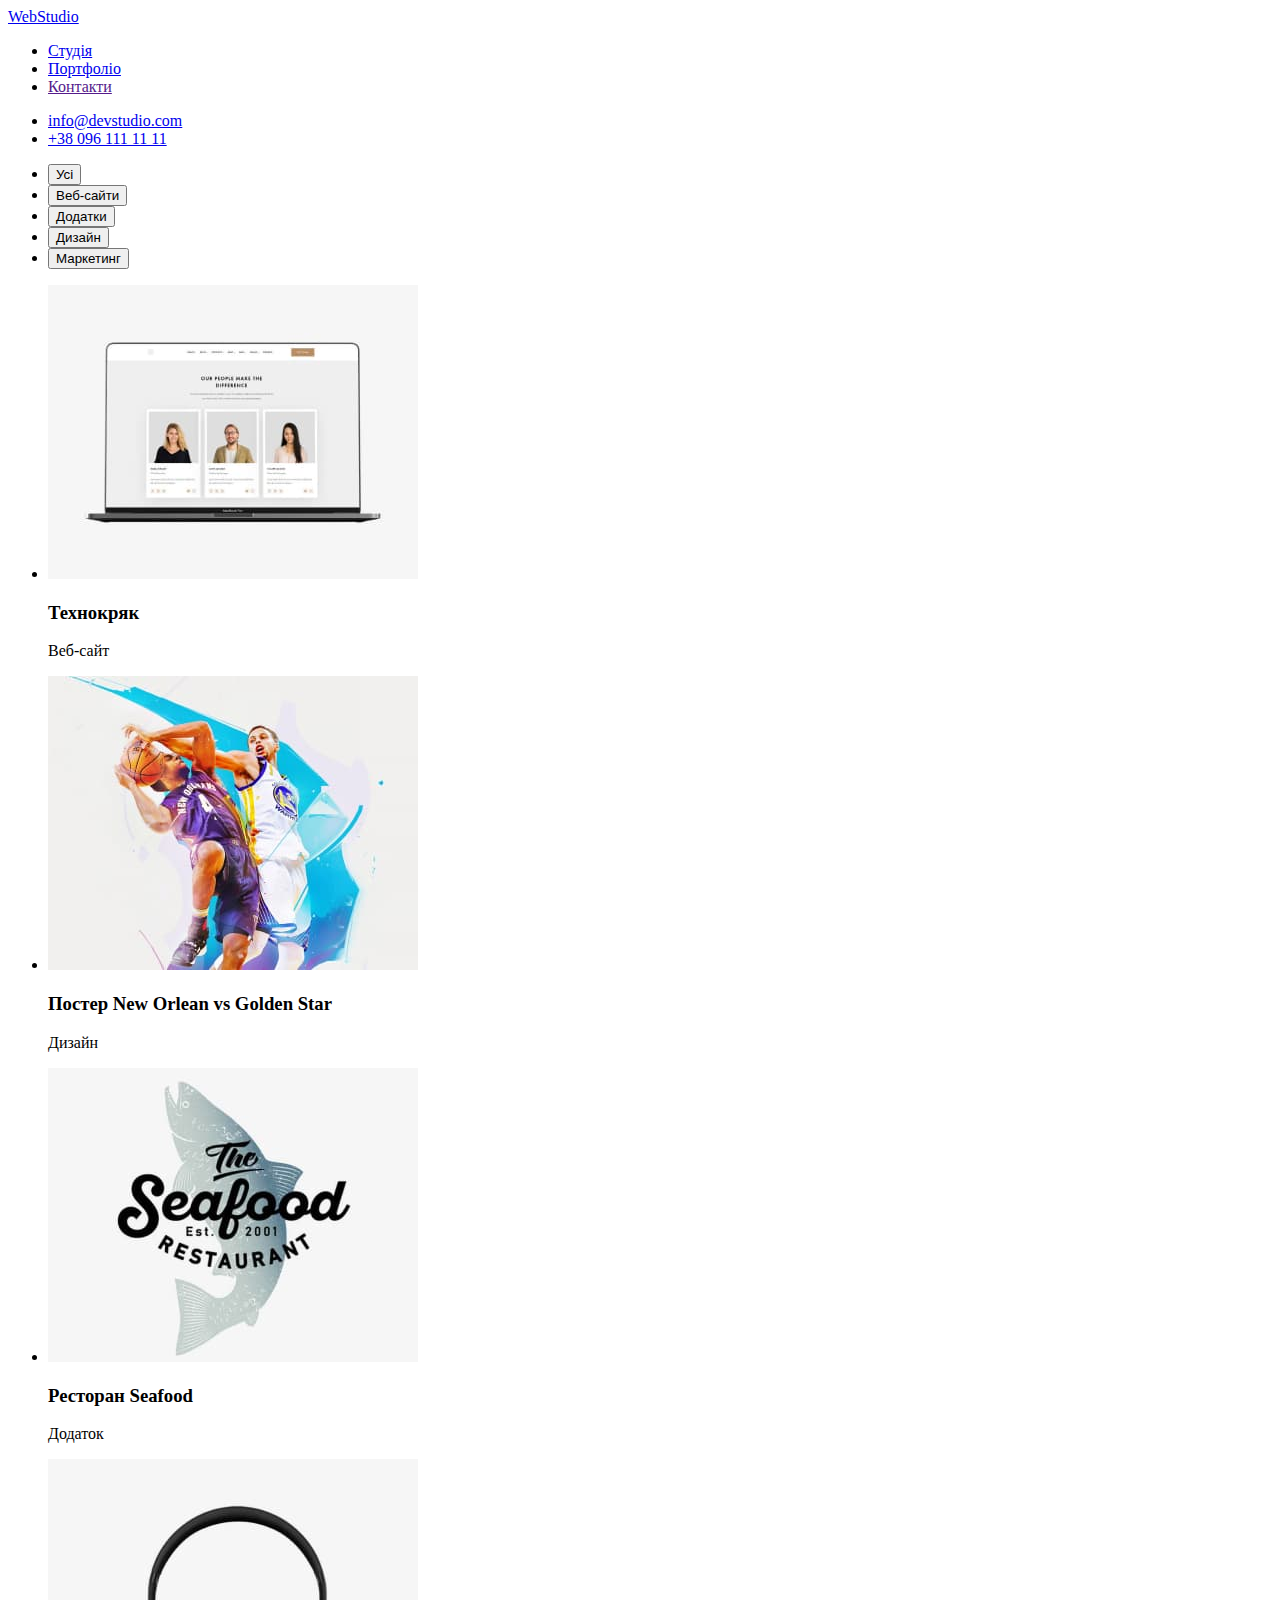
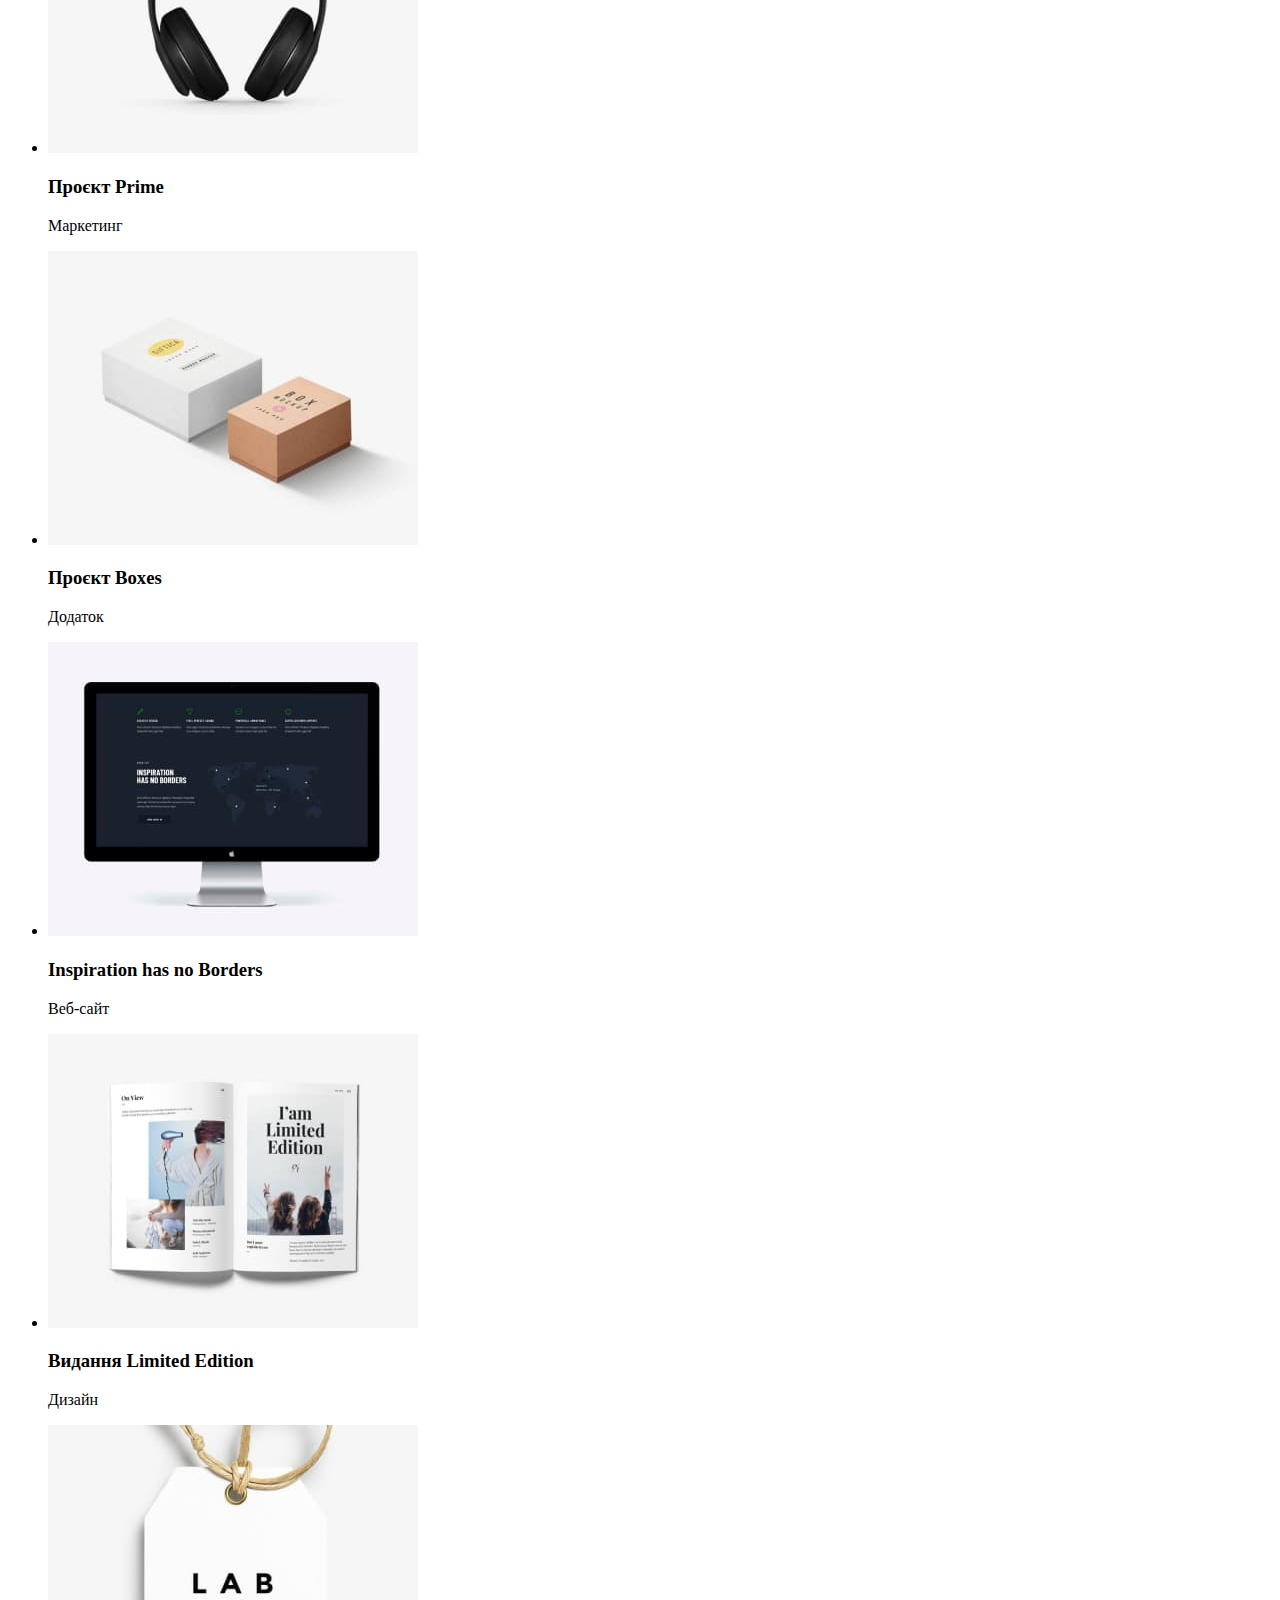
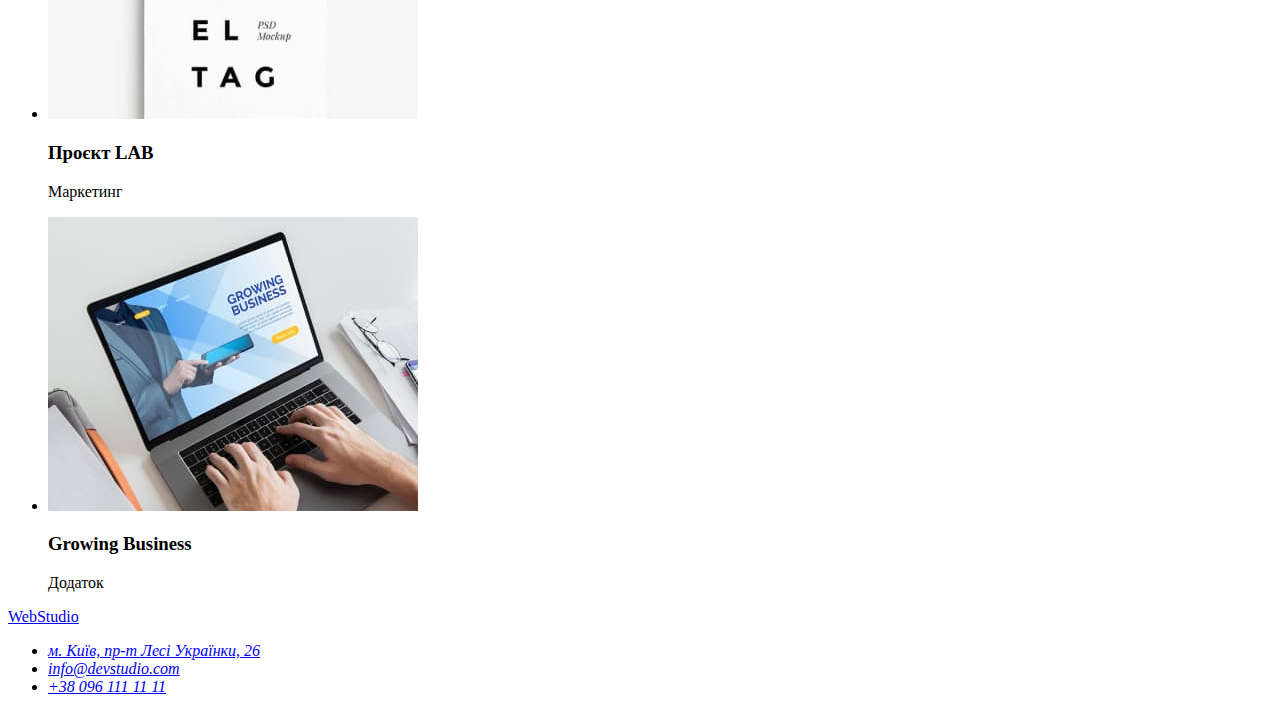
==== portfolio.html @ d113449c "hw-02" ====
<!DOCTYPE html>
<html lang="uk">
  <head>
    <meta charset="UTF-8" />
    <meta http-equiv="X-UA-Compatible" content="IE=edge" />
    <meta name="viewport" content="width=device-width, initial-scale=1.0" />
    <title>Portfolio</title>
  </head>
  <body>
    <!--site header-->
    <header>
      <nav>
        <a href="./index.html">WebStudio</a>
        <ul>
          <li><a href="./index.html">Студія</a></li>
          <li><a href="./portfolio.html">Портфоліо</a></li>
          <li><a href="">Контакти</a></li>
        </ul>
      </nav>
      <ul>
        <li><a href="mailto:info@devstudio.com">info@devstudio.com</a></li>
        <li><a href="tel:+380961111111">+38 096 111 11 11</a></li>
      </ul>
    </header>
    <main>
      <!-- Filter buttons -->
      <section>
        <ul>
          <li><button type="button">Усі</button></li>
          <li><button type="button">Веб-сайти</button></li>
          <li><button type="button">Додатки</button></li>
          <li><button type="button">Дизайн</button></li>
          <li><button type="button">Маркетинг</button></li>
        </ul>
      </section>
      <!-- Portfolio -->
      <section>
        <ul>
          <li>
            <img
              src="./images/portfolio-1.jpg"
              alt="Ноутбук з головною сторінкою сайту на екрані"
              width="370"
            />
            <h3>Технокряк</h3>
            <p>Веб-сайт</p>
          </li>
          <li>
            <img
              src="./images/portfolio-2.jpg"
              alt="Момент боротьби двох баскетболістів"
              width="370"
            />
            <h3>Постер New Orlean vs Golden Star</h3>
            <p>Дизайн</p>
          </li>
          <li>
            <img
              src="./images/portfolio-3.jpg"
              alt="Логотип ресторану"
              width="370"
            />
            <h3>Ресторан Seafood</h3>
            <p>Додаток</p>
          </li>
          <li>
            <img src="./images/portfolio-4.jpg" alt="Навушники" width="370" />
            <h3>Проєкт Prime</h3>
            <p>Маркетинг</p>
          </li>
          <li>
            <img
              src="./images/portfolio-5.jpg"
              alt="Приклад двох коробок різного дизайну"
              width="370"
            />
            <h3>Проєкт Boxes</h3>
            <p>Додаток</p>
          </li>
          <li>
            <img
              src="./images/portfolio-6.jpg"
              alt="Монітор з головною сторінкою сайту на екрані"
              width="370"
            />
            <h3>Inspiration has no Borders</h3>
            <p>Веб-сайт</p>
          </li>
          <li>
            <img
              src="./images/portfolio-7.jpg"
              alt="Розгорнутий журнал"
              width="370"
            />
            <h3>Видання Limited Edition</h3>
            <p>Дизайн</p>
          </li>
          <li>
            <img
              src="./images/portfolio-8.jpg"
              alt="Декорована етикетка з дизайнерським шрифтом "
              width="370"
            />
            <h3>Проєкт LAB</h3>
            <p>Маркетинг</p>
          </li>
          <li>
            <img
              src="./images/portfolio-9.jpg"
              alt="Ноутбук з головною сторінкою на екрані"
              width="370"
            />
            <h3>Growing Business</h3>
            <p>Додаток</p>
          </li>
        </ul>
      </section>
    </main>
    <!--Footer-->
    <footer>
      <a href="./index.html">WebStudio</a>
      <address>
        <ul>
          <li>
            <a
              href="https://goo.gl/maps/3AbPHXzuyrKdPbz98"
              target="_blank"
              rel="noreferrer noopener"
              >м. Київ, пр-т Лесі Українки, 26</a
            >
          </li>
          <li>
            <a href="mailto:info@devstudio.com">info@devstudio.com</a>
          </li>
          <li>
            <a href="tel:+380961111111">+38 096 111 11 11</a>
          </li>
        </ul>
      </address>
    </footer>
  </body>
</html>
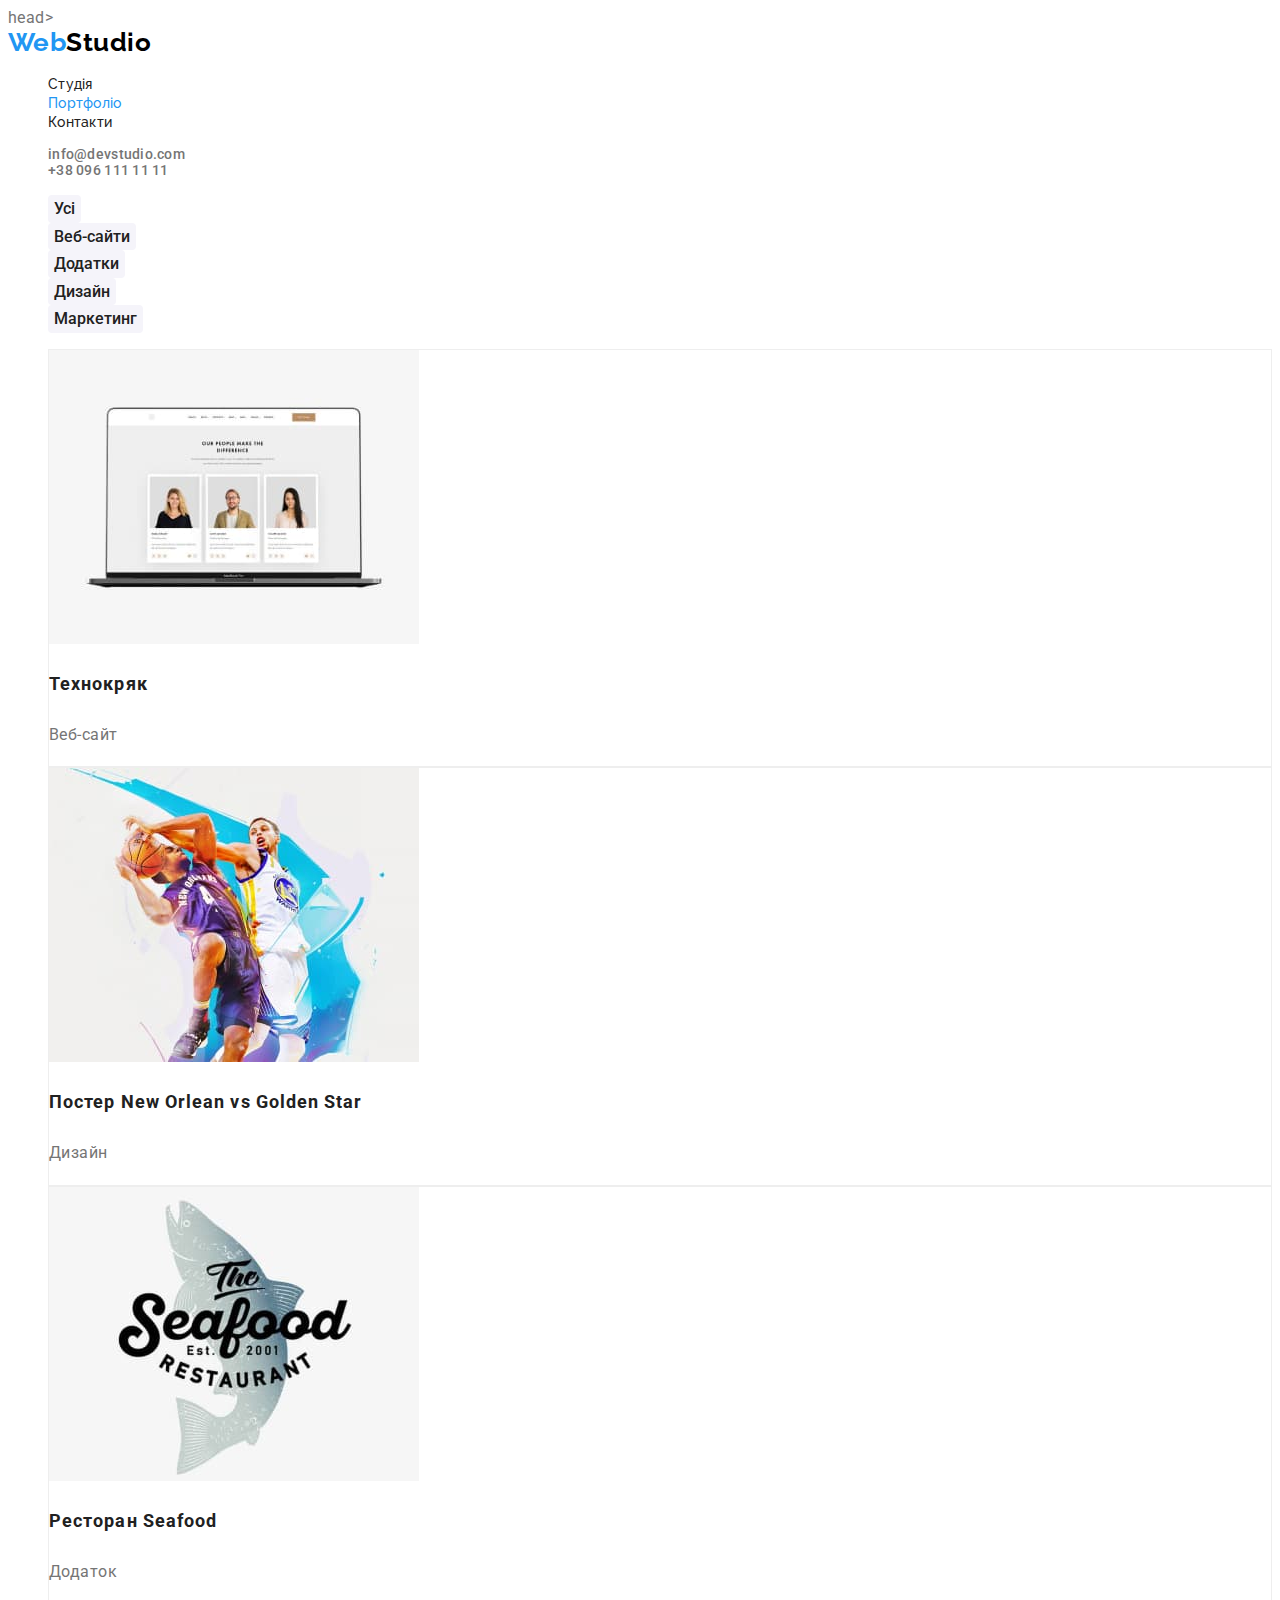
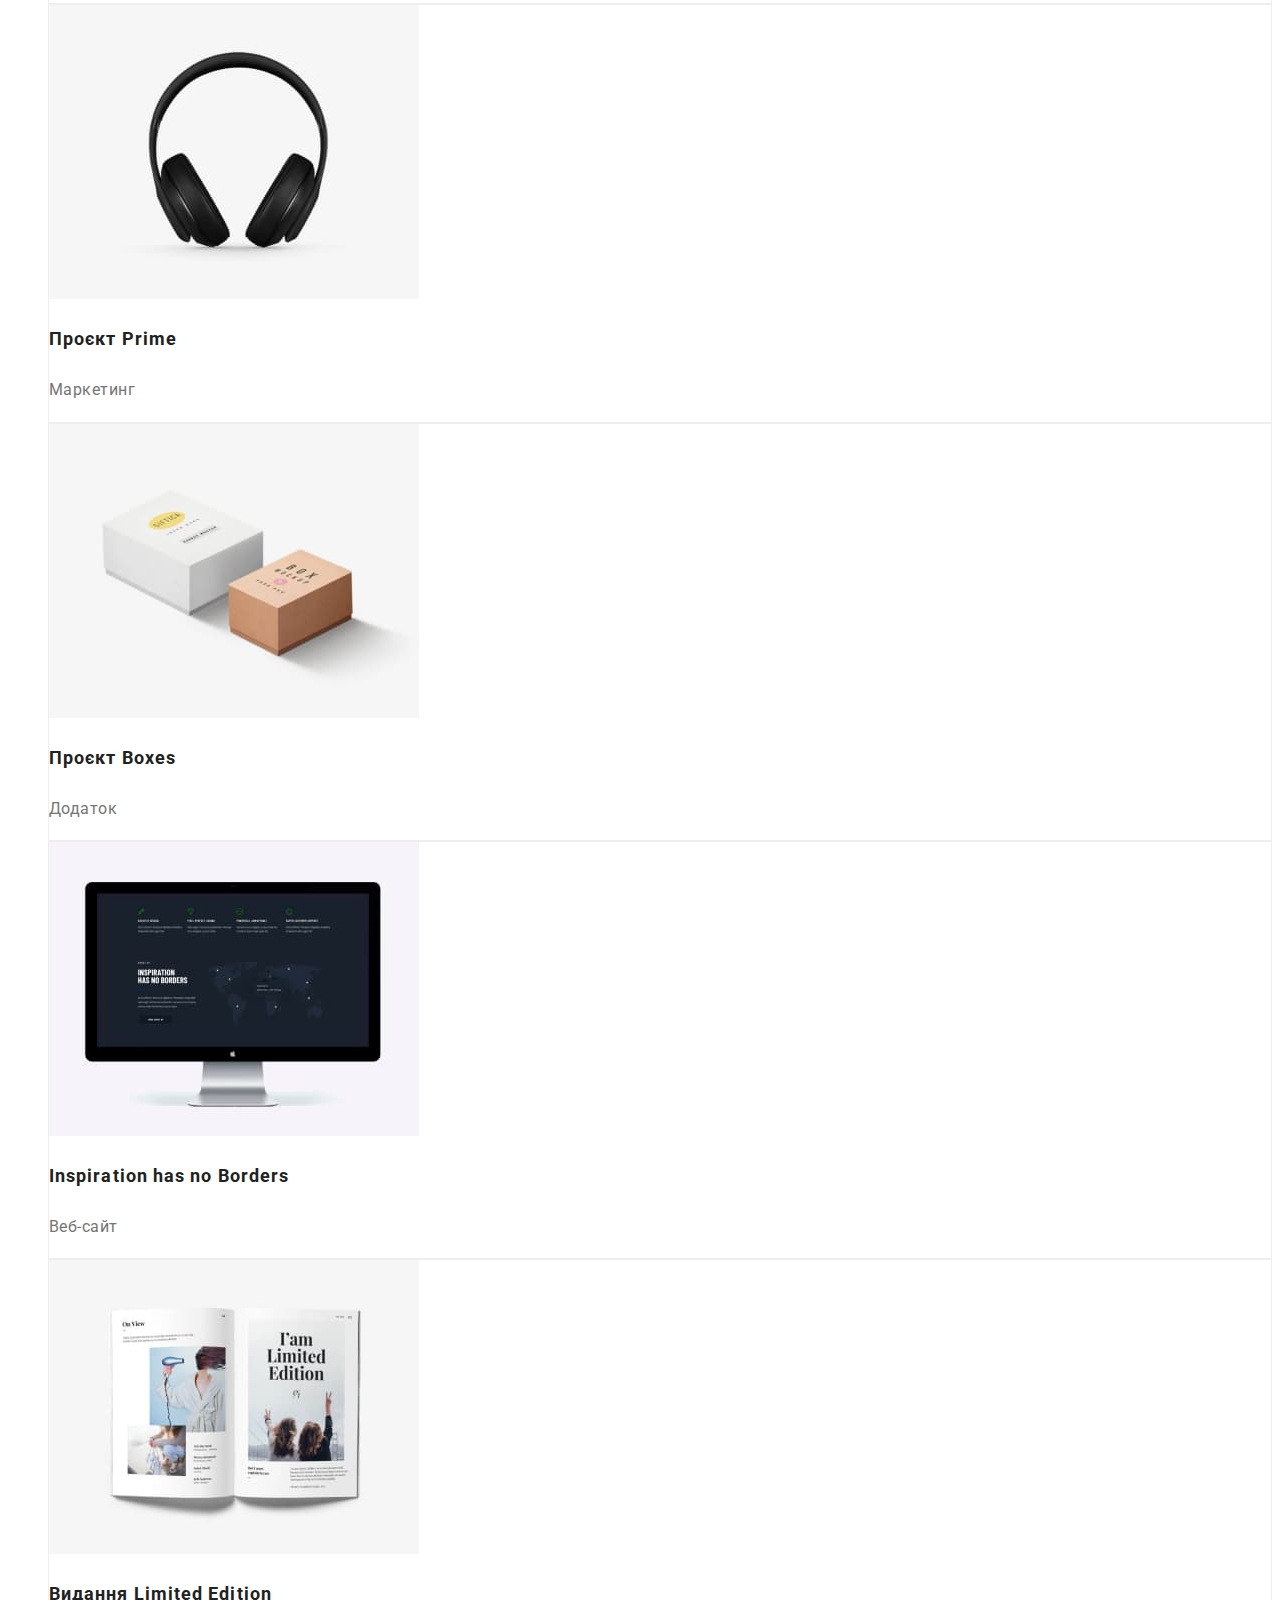
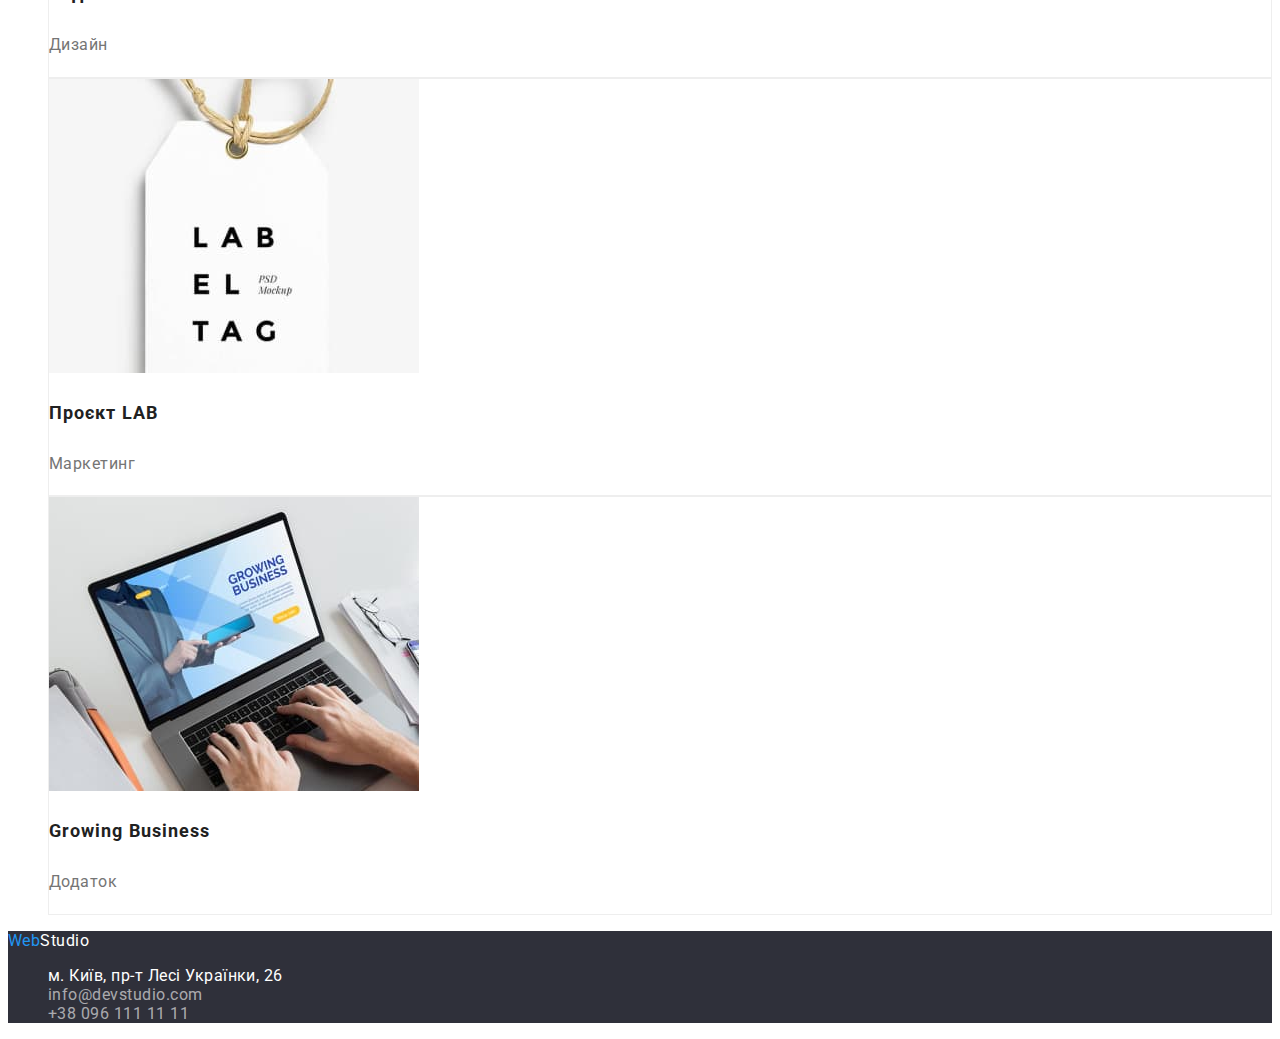
==== commit 20968208: "hw-02 v1.0" ====
--- a/portfolio.html
+++ b/portfolio.html
@@ -1,139 +1,161 @@
 <!DOCTYPE html>
 <html lang="uk">
-  <head>
+  head>
     <meta charset="UTF-8" />
     <meta http-equiv="X-UA-Compatible" content="IE=edge" />
     <meta name="viewport" content="width=device-width, initial-scale=1.0" />
-    <title>Portfolio</title>
+    <title>Web Studio (Version 2.1)</title>
+    <link rel="preconnect" href="https://fonts.googleapis.com" />
+    <link rel="preconnect" href="https://fonts.gstatic.com" crossorigin />
+    <link
+      href="https://fonts.googleapis.com/css2?family=Raleway:wght@700&family=Roboto:wght@400;500;700;900&display=swap"
+      rel="stylesheet"
+    />
+    <link rel="stylesheet" href="./css/styles.css" />
   </head>
   <body>
     <!--site header-->
-    <header>
-      <nav>
-        <a href="./index.html">WebStudio</a>
-        <ul>
-          <li><a href="./index.html">Студія</a></li>
-          <li><a href="./portfolio.html">Портфоліо</a></li>
-          <li><a href="">Контакти</a></li>
+    <header class="header">
+      <nav class="logo">
+        <a href="./index.html" class="logo link"
+          >Web<span class="studio">Studio</span></a
+        >
+        <ul class="nav">
+          <li><a href="./index.html" class="link">Студія</a></li>
+          <li><a href="./portfolio.html" class="link  current">Портфоліо</a></li>
+          <li><a href="" class="link">Контакти</a></li>
         </ul>
       </nav>
-      <ul>
-        <li><a href="mailto:info@devstudio.com">info@devstudio.com</a></li>
-        <li><a href="tel:+380961111111">+38 096 111 11 11</a></li>
+      <ul class="contacts">
+        <li>
+          <a href="mailto:info@devstudio.com" class="contacts-type link"
+            >info@devstudio.com</a
+          >
+        </li>
+        <li>
+          <a href="tel:+380961111111" class="contacts-type link"
+            >+38 096 111 11 11</a
+          >
+        </li>
       </ul>
     </header>
     <main>
-      <!-- Filter buttons -->
-      <section>
+      <!-- Portfolio -->
+      <section class="portfolio">
+        <h1 class="title visually-hidden">Portfolio</h1>
+        <ul class="button-list">
+          <li><button class="button" type="button">Усі</button></li>
+          <li><button class="button" type="button">Веб-сайти</button></li>
+          <li><button class="button" type="button">Додатки</button></li>
+          <li><button class="button" type="button">Дизайн</button></li>
+          <li><button class="button" type="button">Маркетинг</button></li>
+        </ul>
         <ul>
-          <li><button type="button">Усі</button></li>
-          <li><button type="button">Веб-сайти</button></li>
-          <li><button type="button">Додатки</button></li>
-          <li><button type="button">Дизайн</button></li>
-          <li><button type="button">Маркетинг</button></li>
-        </ul>
-      </section>
-      <!-- Portfolio -->
-      <section>
-        <ul>
-          <li>
+          <li class="img-border">
             <img
               src="./images/portfolio-1.jpg"
               alt="Ноутбук з головною сторінкою сайту на екрані"
               width="370"
             />
-            <h3>Технокряк</h3>
-            <p>Веб-сайт</p>
+            <h3 class="title">Технокряк</h3>
+            <p class="text">Веб-сайт</p>
           </li>
-          <li>
+          <li class="img-border">
             <img
               src="./images/portfolio-2.jpg"
               alt="Момент боротьби двох баскетболістів"
               width="370"
             />
-            <h3>Постер New Orlean vs Golden Star</h3>
-            <p>Дизайн</p>
+            <h3 class="title">Постер New Orlean vs Golden Star</h3>
+            <p class="text">Дизайн</p>
           </li>
-          <li>
+          <li class="img-border">
             <img
               src="./images/portfolio-3.jpg"
               alt="Логотип ресторану"
               width="370"
             />
-            <h3>Ресторан Seafood</h3>
-            <p>Додаток</p>
+            <h3 class="title">Ресторан Seafood</h3>
+            <p class="text">Додаток</p>
           </li>
-          <li>
+          <li class="img-border">
             <img src="./images/portfolio-4.jpg" alt="Навушники" width="370" />
-            <h3>Проєкт Prime</h3>
-            <p>Маркетинг</p>
+            <h3 class="title">Проєкт Prime</h3>
+            <p class="text">Маркетинг</p>
           </li>
-          <li>
+          <li class="img-border">
             <img
               src="./images/portfolio-5.jpg"
               alt="Приклад двох коробок різного дизайну"
               width="370"
             />
-            <h3>Проєкт Boxes</h3>
-            <p>Додаток</p>
+            <h3 class="title">Проєкт Boxes</h3>
+            <p class="text">Додаток</p>
           </li>
-          <li>
+          <li class="img-border">
             <img
               src="./images/portfolio-6.jpg"
               alt="Монітор з головною сторінкою сайту на екрані"
               width="370"
             />
-            <h3>Inspiration has no Borders</h3>
-            <p>Веб-сайт</p>
+            <h3 class="title">Inspiration has no Borders</h3>
+            <p class="text">Веб-сайт</p>
           </li>
-          <li>
+          <li class="img-border">
             <img
               src="./images/portfolio-7.jpg"
               alt="Розгорнутий журнал"
               width="370"
             />
-            <h3>Видання Limited Edition</h3>
-            <p>Дизайн</p>
+            <h3 class="title">Видання Limited Edition</h3>
+            <p class="text">Дизайн</p>
           </li>
-          <li>
+          <li class="img-border">
             <img
               src="./images/portfolio-8.jpg"
               alt="Декорована етикетка з дизайнерським шрифтом "
               width="370"
             />
-            <h3>Проєкт LAB</h3>
-            <p>Маркетинг</p>
+            <h3 class="title">Проєкт LAB</h3>
+            <p class="text">Маркетинг</p>
           </li>
-          <li>
+          <li class="img-border">
             <img
               src="./images/portfolio-9.jpg"
               alt="Ноутбук з головною сторінкою на екрані"
               width="370"
             />
-            <h3>Growing Business</h3>
-            <p>Додаток</p>
+            <h3 class="title">Growing Business</h3>
+            <p class="text">Додаток</p>
           </li>
         </ul>
       </section>
     </main>
     <!--Footer-->
-    <footer>
-      <a href="./index.html">WebStudio</a>
-      <address>
-        <ul>
+    <footer class="footer">
+      <a href="./index.html" class="logo link"
+        >Web<span class="studio">Studio</span></a
+      >
+      <address class="font-style">
+        <ul class="contacts">
           <li>
             <a
               href="https://goo.gl/maps/3AbPHXzuyrKdPbz98"
               target="_blank"
               rel="noreferrer noopener"
+              class="adress link"
               >м. Київ, пр-т Лесі Українки, 26</a
             >
           </li>
           <li>
-            <a href="mailto:info@devstudio.com">info@devstudio.com</a>
+            <a href="mailto:info@devstudio.com" class="contacts-type link"
+              >info@devstudio.com</a
+            >
           </li>
           <li>
-            <a href="tel:+380961111111">+38 096 111 11 11</a>
+            <a href="tel:+380961111111" class="contacts-type link"
+              >+38 096 111 11 11</a
+            >
           </li>
         </ul>
       </address>
--- a/css/styles.css
+++ b/css/styles.css
@@ -0,0 +1,245 @@
+:root {
+  --primery-text-color: #757575;
+  --primery-black-color: #212121;
+  --header-logo-black-color: #000000;
+  --primery-white-color: #ffffff;
+  --accent-color: #2196f3;
+  --footer-contacts-color: rgba(255, 255, 255, 0.6);
+  --primery-background-color: #f5f5f5;
+  --background-color: #2f303a;
+  --background-white-color: #ffffff;
+  --background-team-button-color: #f5f4fa;
+}
+
+body {
+  font-family: "Roboto", sans-serif;
+  letter-spacing: 0.03em;
+  background-color: var(--background-white-color);
+  color: var(--primery-text-color);
+}
+
+.link {
+  text-decoration: none;
+}
+
+.nav .link.current {
+  color: var(--accent-color);
+}
+
+ul {
+  list-style-type: none;
+}
+
+/* header */
+.header .studio {
+  color: var(--header-logo-black-color);
+}
+
+.header .contacts-type {
+  color: var(--primery-text-color);
+}
+
+.logo .link {
+  font-family: "Raleway";
+  font-weight: 700;
+  font-size: 26px;
+  line-height: 1.2;
+
+  color: var(--accent-color);
+}
+
+.nav .link,
+.header .contacts {
+  font-weight: 500;
+  font-size: 14px;
+  line-height: 1.14;
+  letter-spacing: 0.02em;
+}
+
+.nav .link {
+  color: var(--primery-black-color);
+}
+
+.header .link:hover,
+.header .link:focus,
+.header .link > .studio:hover,
+.header .link > .studio:focus {
+  color: var(--accent-color);
+}
+
+/* hero */
+.hero .title {
+  font-weight: 900;
+  font-size: 44px;
+  line-height: 1.36;
+  text-align: center;
+  letter-spacing: 0.06em;
+  text-transform: uppercase;
+
+  color: var(--primery-white-color);
+  background-color: var(--background-color);
+}
+
+.hero .button {
+  cursor: pointer;
+  border: none;
+  font-family: inherit;
+  font-weight: 700;
+  font-size: 1.9;
+  line-height: 30px;
+  display: flex;
+  align-items: center;
+  text-align: center;
+  letter-spacing: 0.06em;
+
+  color: var(--primery-white-color);
+  background-color: #188ce8;
+  box-shadow: 0px 4px 4px rgba(0, 0, 0, 0.15);
+  border-radius: 4px;
+}
+
+.hero .button:hover,
+.hero .button:focus {
+  color: var(--accent-color);
+}
+
+/* section */
+.section .title {
+  font-weight: 700;
+  font-size: 36px;
+  line-height: 1.17;
+  text-align: center;
+
+  color: var(--primery-black-color);
+}
+
+.visually-hidden {
+  position: absolute;
+  white-space: nowrap;
+  width: 1px;
+  height: 1px;
+  overflow: hidden;
+  border: 0;
+  padding: 0;
+  clip: rect(0 0 0 0);
+  clip-path: inset(50%);
+  margin: -1px;
+}
+
+.features .subtitle {
+  font-weight: 700;
+  font-size: 14px;
+  line-height: 1.14;
+  text-transform: uppercase;
+
+  color: var(--primery-black-color);
+}
+
+.features .text {
+  font-weight: 400;
+  font-size: 14px;
+  line-height: 1.7;
+}
+
+.team.section {
+  background-color: var(--background-team-button-color);
+}
+
+.team .person {
+  font-weight: 500;
+  font-size: 16px;
+  line-height: 1.2;
+  text-align: center;
+
+  color: var(--primery-black-color);
+}
+
+.team .profession {
+  font-weight: 400;
+  font-size: 16px;
+  line-height: 1.2;
+  text-align: center;
+}
+
+.feature .img-bg,
+.team .card-bg {
+  background: var(--background-white-color);
+  box-shadow: 0px 1px 3px rgba(0, 0, 0, 0.12), 0px 1px 1px rgba(0, 0, 0, 0.14),
+    0px 2px 1px rgba(0, 0, 0, 0.2);
+  border-radius: 0px 0px 4px 4px;
+}
+
+/* footer */
+.font-style {
+  font-style: normal;
+}
+
+.footer {
+  background-color: var(--background-color);
+}
+
+.footer .logo {
+  color: var(--accent-color);
+}
+
+.footer .studio {
+  color: var(--primery-white-color);
+}
+
+.footer .adress {
+  color: var(--primery-white-color);
+}
+
+.footer .contacts-type {
+  color: var(--footer-contacts-color);
+}
+
+.footer .studio:hover,
+.footer .studio:focus,
+.footer .link:hover,
+.footer .link:focus {
+  color: var(--accent-color);
+}
+
+.portfolio .button {
+  cursor: pointer;
+  border: none;
+  font-family: inherit;
+  font-weight: 500;
+  font-size: 16px;
+  line-height: 1.6;
+  text-align: center;
+
+  color: var(--primery-black-color);
+  background: var(--background-team-button-color);
+  border-radius: 4px;
+}
+
+.portfolio .button:hover,
+.portfolio .button:focus {
+  color: var(--primery-white-color);
+  background-color: var(--accent-color);
+  box-shadow: 0px 3px 1px rgba(0, 0, 0, 0.1), 0px 1px 2px rgba(0, 0, 0, 0.08),
+    0px 2px 2px rgba(0, 0, 0, 0.12);
+  border-radius: 4px;
+}
+
+.portfolio .title {
+  font-weight: 700;
+  font-size: 18px;
+  line-height: 2;
+  letter-spacing: 0.06em;
+
+  color: var(--primery-black-color);
+}
+
+.portfolio .text {
+  font-weight: 400;
+  font-size: 16px;
+  line-height: 1.9;
+}
+
+.portfolio .img-border {
+  background: var(--background-white-color);
+  border: 1px solid #eeeeee;
+}
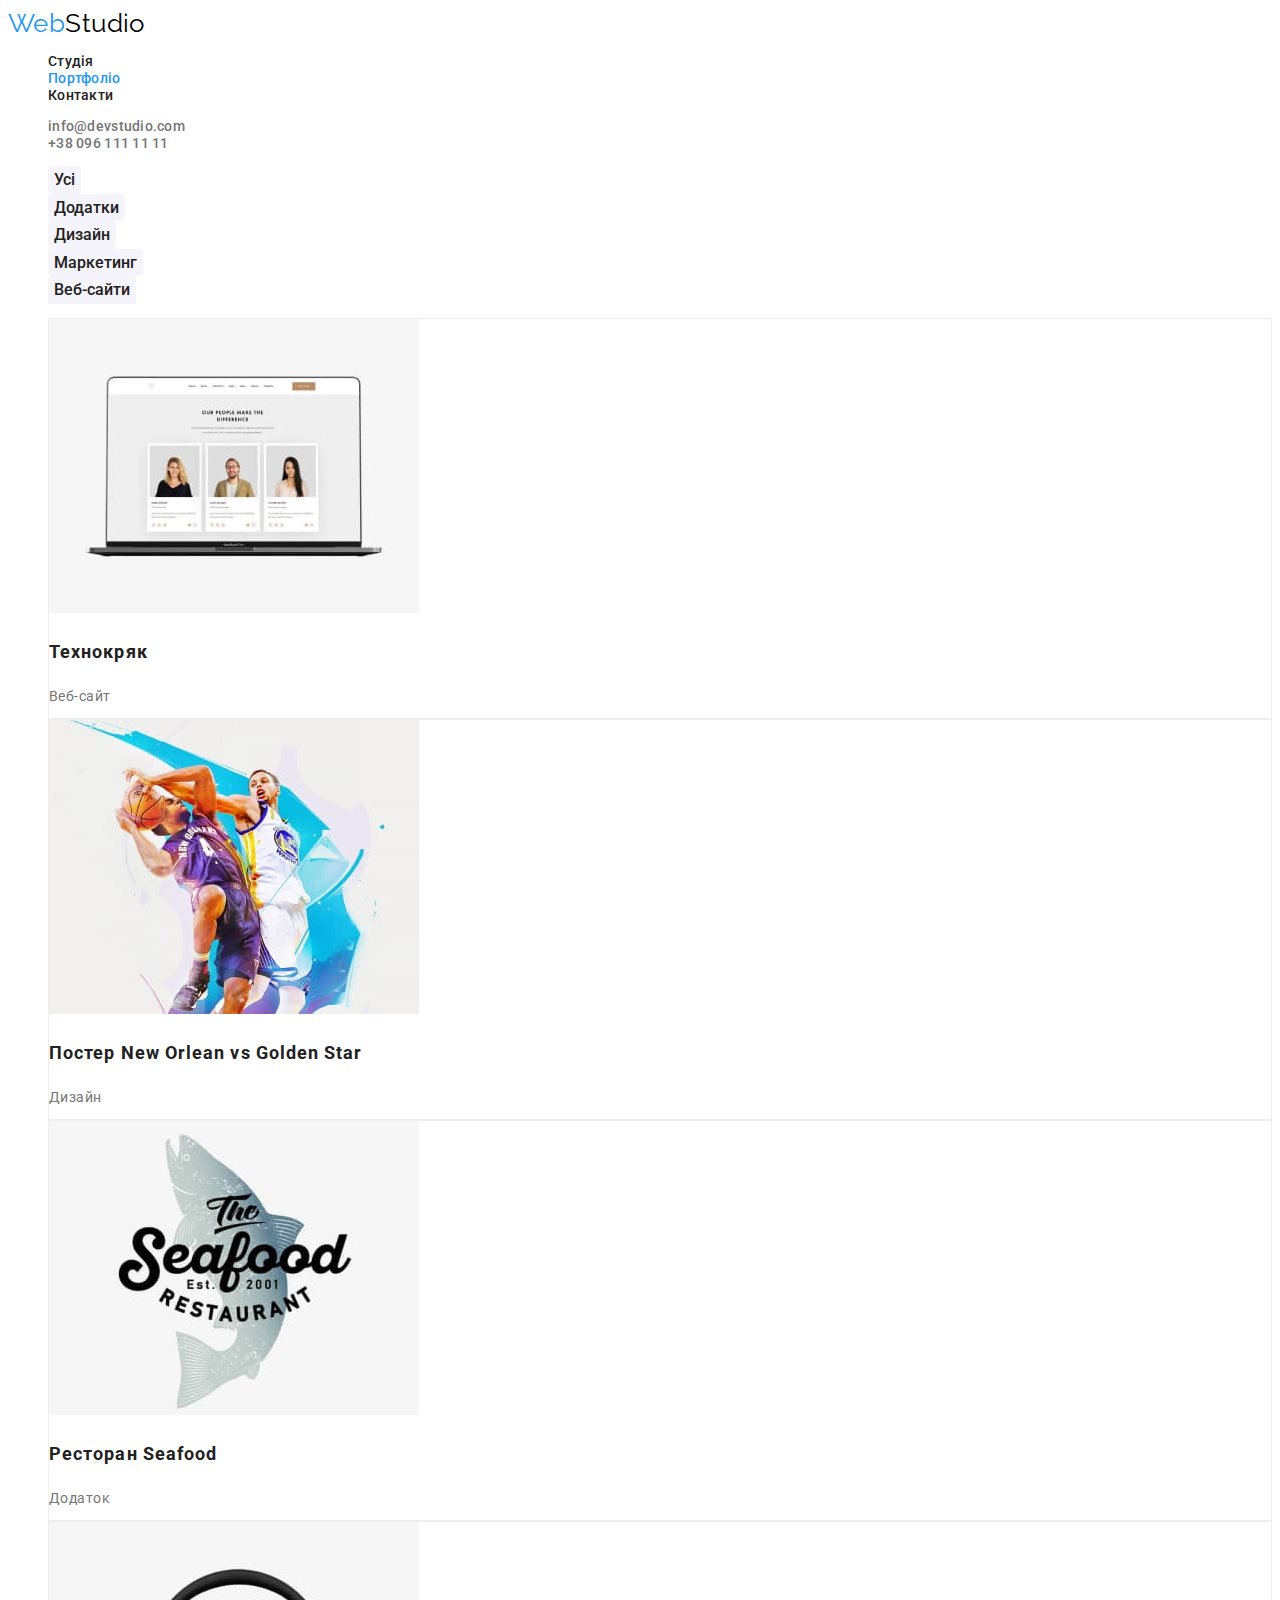
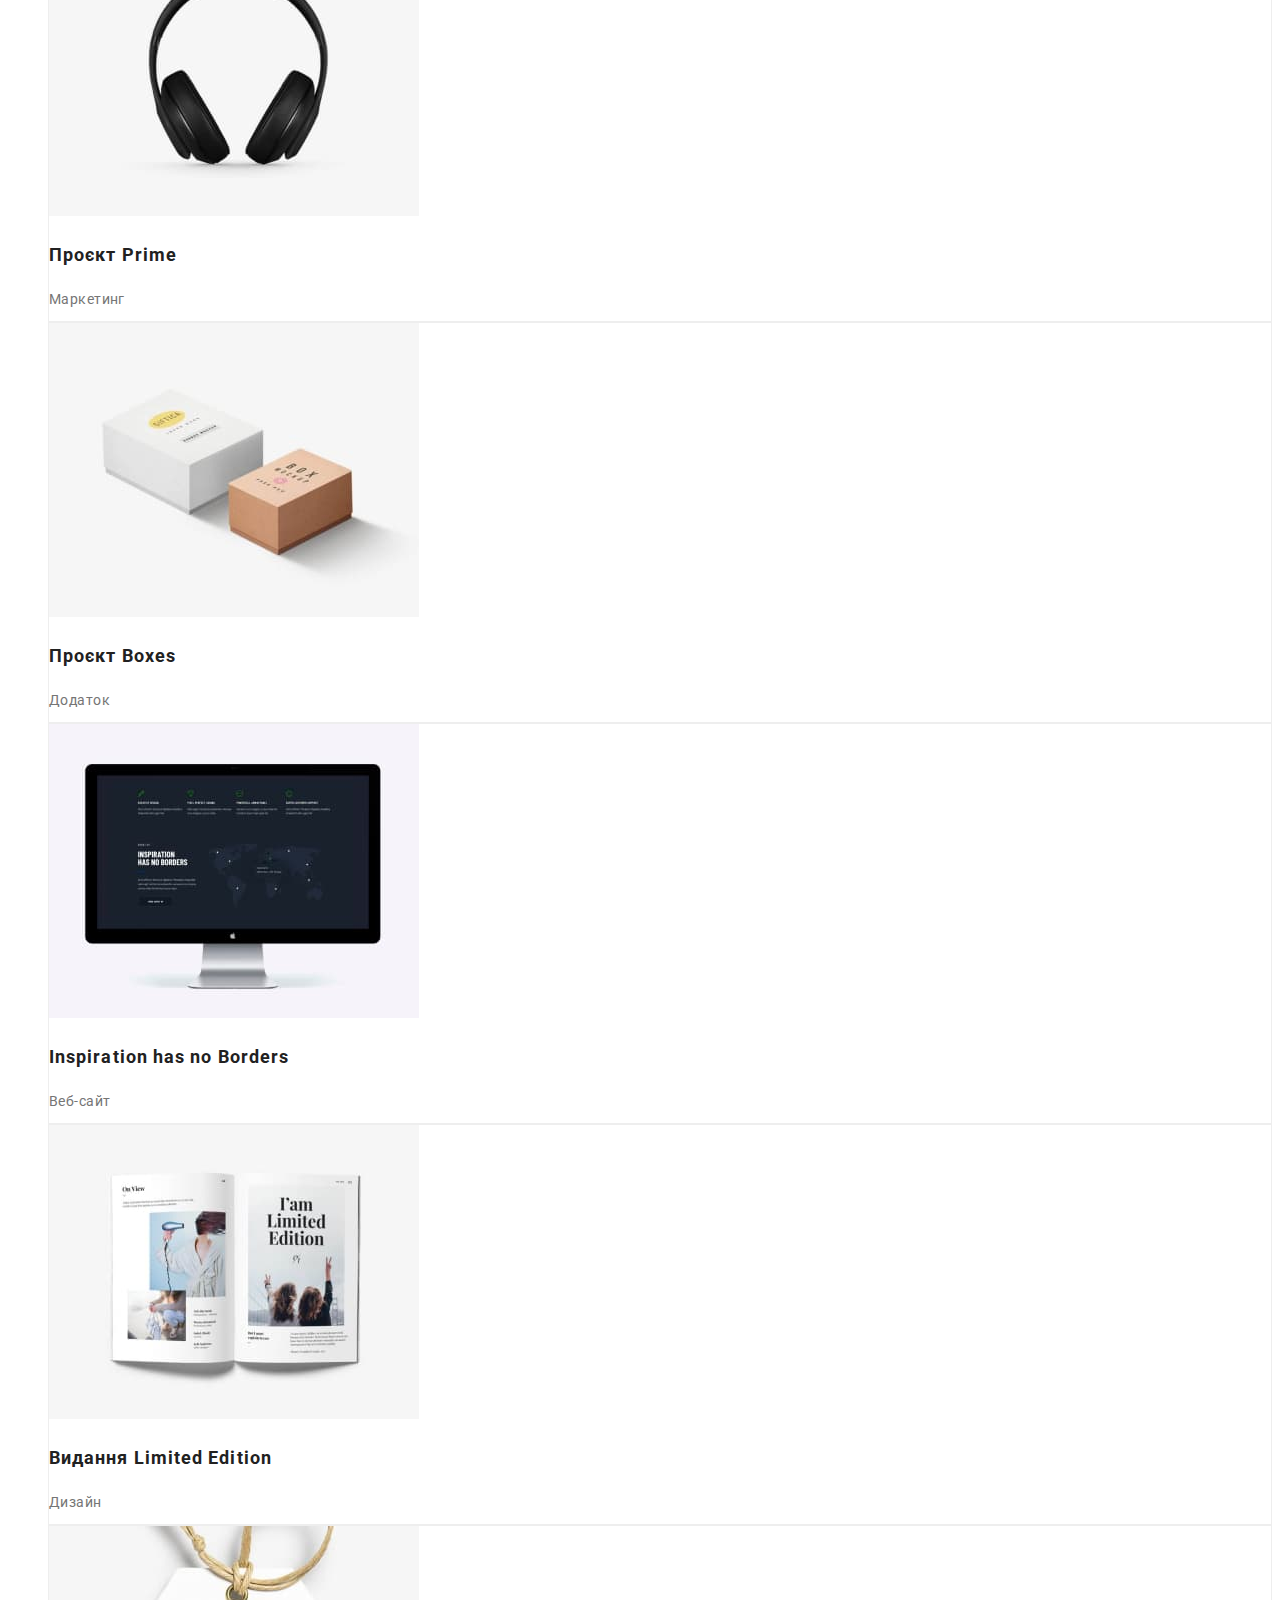
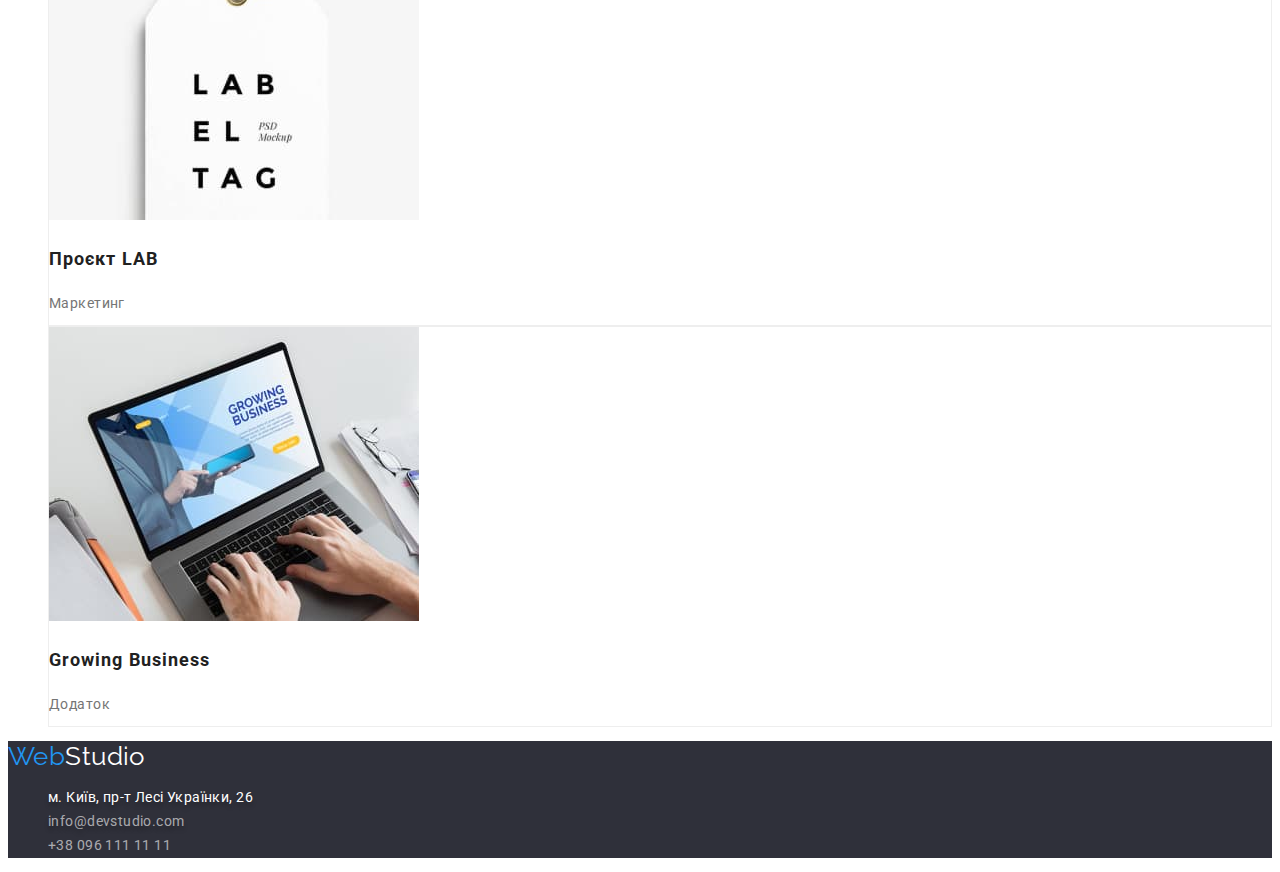
==== commit 0861ba7c: "hw-02 v.1.1" ====
--- a/portfolio.html
+++ b/portfolio.html
@@ -1,6 +1,6 @@
 <!DOCTYPE html>
 <html lang="uk">
-  head>
+  <head>
     <meta charset="UTF-8" />
     <meta http-equiv="X-UA-Compatible" content="IE=edge" />
     <meta name="viewport" content="width=device-width, initial-scale=1.0" />
@@ -14,146 +14,143 @@
     <link rel="stylesheet" href="./css/styles.css" />
   </head>
   <body>
-    <!--site header-->
+     <!--site header-->
+    <!--header-->
     <header class="header">
-      <nav class="logo">
-        <a href="./index.html" class="logo link"
-          >Web<span class="studio">Studio</span></a
+      <nav>
+        <a href="./index.html" class="header-logo"
+          >Web<span class="header-studio">Studio</span></a
         >
         <ul class="nav">
-          <li><a href="./index.html" class="link">Студія</a></li>
-          <li><a href="./portfolio.html" class="link  current">Портфоліо</a></li>
-          <li><a href="" class="link">Контакти</a></li>
+          <li><a href="./index.html" class="nav-link">Студія</a></li>
+          <li><a href="./portfolio.html" class="nav-link current">Портфоліо</a></li>
+          <li><a href="" class="nav-link">Контакти</a></li>
         </ul>
       </nav>
       <ul class="contacts">
         <li>
-          <a href="mailto:info@devstudio.com" class="contacts-type link"
-            >info@devstudio.com</a
-          >
+          <a href="mailto:info@devstudio.com" class="contacts-link">info@devstudio.com</a>
         </li>
         <li>
-          <a href="tel:+380961111111" class="contacts-type link"
-            >+38 096 111 11 11</a
-          >
+          <a href="tel:+380961111111" class="contacts-link">+38 096 111 11 11</a>
         </li>
       </ul>
     </header>
     <main>
       <!-- Portfolio -->
       <section class="portfolio">
-        <h1 class="title visually-hidden">Portfolio</h1>
+        <h1 class="portfolio-title visually-hidden">Portfolio</h1>
         <ul class="button-list">
-          <li><button class="button" type="button">Усі</button></li>
-          <li><button class="button" type="button">Веб-сайти</button></li>
-          <li><button class="button" type="button">Додатки</button></li>
-          <li><button class="button" type="button">Дизайн</button></li>
-          <li><button class="button" type="button">Маркетинг</button></li>
+          <li><button class="portfolio-button" type="button">Усі</button></li>
+          <li><button class="portfolio-button" type="button">Додатки</button></li>
+          <li><button class="portfolio-button" type="button">Дизайн</button></li>
+          <li><button class="portfolio-button" type="button">Маркетинг</button></li>
+          <li><button class="portfolio-button" type="button">Веб-сайти</button></li>
         </ul>
-        <ul>
-          <li class="img-border">
+        <ul class="project">
+          <li class="project-item">
             <img
               src="./images/portfolio-1.jpg"
               alt="Ноутбук з головною сторінкою сайту на екрані"
               width="370"
             />
-            <h3 class="title">Технокряк</h3>
-            <p class="text">Веб-сайт</p>
+            <h3 class="project-title">Технокряк</h3>
+            <p class="project-text">Веб-сайт</p>
           </li>
-          <li class="img-border">
+          <li class="project-item">
             <img
               src="./images/portfolio-2.jpg"
               alt="Момент боротьби двох баскетболістів"
               width="370"
             />
-            <h3 class="title">Постер New Orlean vs Golden Star</h3>
-            <p class="text">Дизайн</p>
+            <h3 class="project-title">Постер New Orlean vs Golden Star</h3>
+            <p class="project-text">Дизайн</p>
           </li>
-          <li class="img-border">
+          <li class="project-item">
             <img
               src="./images/portfolio-3.jpg"
               alt="Логотип ресторану"
               width="370"
             />
-            <h3 class="title">Ресторан Seafood</h3>
-            <p class="text">Додаток</p>
+            <h3 class="project-title">Ресторан Seafood</h3>
+            <p class="project-text">Додаток</p>
           </li>
-          <li class="img-border">
+          <li class="project-item">
             <img src="./images/portfolio-4.jpg" alt="Навушники" width="370" />
-            <h3 class="title">Проєкт Prime</h3>
-            <p class="text">Маркетинг</p>
+            <h3 class="project-title">Проєкт Prime</h3>
+            <p class="project-text">Маркетинг</p>
           </li>
-          <li class="img-border">
+          <li class="project-item">
             <img
               src="./images/portfolio-5.jpg"
               alt="Приклад двох коробок різного дизайну"
               width="370"
             />
-            <h3 class="title">Проєкт Boxes</h3>
-            <p class="text">Додаток</p>
+            <h3 class="project-title">Проєкт Boxes</h3>
+            <p class="project-text">Додаток</p>
           </li>
-          <li class="img-border">
+          <li class="project-item">
             <img
               src="./images/portfolio-6.jpg"
               alt="Монітор з головною сторінкою сайту на екрані"
               width="370"
             />
-            <h3 class="title">Inspiration has no Borders</h3>
-            <p class="text">Веб-сайт</p>
+            <h3 class="project-title">Inspiration has no Borders</h3>
+            <p class="project-text">Веб-сайт</p>
           </li>
-          <li class="img-border">
+          <li class="project-item">
             <img
               src="./images/portfolio-7.jpg"
               alt="Розгорнутий журнал"
               width="370"
             />
-            <h3 class="title">Видання Limited Edition</h3>
-            <p class="text">Дизайн</p>
+            <h3 class="project-title">Видання Limited Edition</h3>
+            <p class="project-text">Дизайн</p>
           </li>
-          <li class="img-border">
+          <li class="project-item">
             <img
               src="./images/portfolio-8.jpg"
               alt="Декорована етикетка з дизайнерським шрифтом "
               width="370"
             />
-            <h3 class="title">Проєкт LAB</h3>
-            <p class="text">Маркетинг</p>
+            <h3 class="project-title">Проєкт LAB</h3>
+            <p class="project-text">Маркетинг</p>
           </li>
-          <li class="img-border">
+          <li class="project-item">
             <img
               src="./images/portfolio-9.jpg"
               alt="Ноутбук з головною сторінкою на екрані"
               width="370"
             />
-            <h3 class="title">Growing Business</h3>
-            <p class="text">Додаток</p>
+            <h3 class="project-title">Growing Business</h3>
+            <p class="project-text">Додаток</p>
           </li>
         </ul>
       </section>
     </main>
-    <!--Footer-->
-    <footer class="footer">
-      <a href="./index.html" class="logo link"
-        >Web<span class="studio">Studio</span></a
+     <!--Footer-->
+     <footer class="footer">
+      <a href="./index.html" class="footer-logo"
+        >Web<span class="footer-studio">Studio</span></a
       >
-      <address class="font-style">
+      <address class="adress-style">
         <ul class="contacts">
           <li>
             <a
               href="https://goo.gl/maps/3AbPHXzuyrKdPbz98"
               target="_blank"
               rel="noreferrer noopener"
-              class="adress link"
+              class="adress-link"
               >м. Київ, пр-т Лесі Українки, 26</a
             >
           </li>
           <li>
-            <a href="mailto:info@devstudio.com" class="contacts-type link"
+            <a href="mailto:info@devstudio.com" class="adress-mail"
               >info@devstudio.com</a
             >
           </li>
           <li>
-            <a href="tel:+380961111111" class="contacts-type link"
+            <a href="tel:+380961111111" class="adress-phone"
               >+38 096 111 11 11</a
             >
           </li>
--- a/css/styles.css
+++ b/css/styles.css
@@ -12,105 +12,19 @@
 }
 
 body {
+  font-size: 14px;
   font-family: "Roboto", sans-serif;
   letter-spacing: 0.03em;
   background-color: var(--background-white-color);
   color: var(--primery-text-color);
 }
 
-.link {
-  text-decoration: none;
-}
-
-.nav .link.current {
+.current {
   color: var(--accent-color);
 }
 
 ul {
   list-style-type: none;
-}
-
-/* header */
-.header .studio {
-  color: var(--header-logo-black-color);
-}
-
-.header .contacts-type {
-  color: var(--primery-text-color);
-}
-
-.logo .link {
-  font-family: "Raleway";
-  font-weight: 700;
-  font-size: 26px;
-  line-height: 1.2;
-
-  color: var(--accent-color);
-}
-
-.nav .link,
-.header .contacts {
-  font-weight: 500;
-  font-size: 14px;
-  line-height: 1.14;
-  letter-spacing: 0.02em;
-}
-
-.nav .link {
-  color: var(--primery-black-color);
-}
-
-.header .link:hover,
-.header .link:focus,
-.header .link > .studio:hover,
-.header .link > .studio:focus {
-  color: var(--accent-color);
-}
-
-/* hero */
-.hero .title {
-  font-weight: 900;
-  font-size: 44px;
-  line-height: 1.36;
-  text-align: center;
-  letter-spacing: 0.06em;
-  text-transform: uppercase;
-
-  color: var(--primery-white-color);
-  background-color: var(--background-color);
-}
-
-.hero .button {
-  cursor: pointer;
-  border: none;
-  font-family: inherit;
-  font-weight: 700;
-  font-size: 1.9;
-  line-height: 30px;
-  display: flex;
-  align-items: center;
-  text-align: center;
-  letter-spacing: 0.06em;
-
-  color: var(--primery-white-color);
-  background-color: #188ce8;
-  box-shadow: 0px 4px 4px rgba(0, 0, 0, 0.15);
-  border-radius: 4px;
-}
-
-.hero .button:hover,
-.hero .button:focus {
-  color: var(--accent-color);
-}
-
-/* section */
-.section .title {
-  font-weight: 700;
-  font-size: 36px;
-  line-height: 1.17;
-  text-align: center;
-
-  color: var(--primery-black-color);
 }
 
 .visually-hidden {
@@ -126,26 +40,135 @@
   margin: -1px;
 }
 
-.features .subtitle {
+/* header */
+
+/* header logo */
+.header-logo {
+  font-family: "Raleway";
+  font-size: 26px;
+  line-height: 1.2;
+  text-decoration: none;
+
+  color: var(--accent-color);
+}
+
+.header-studio {
+  color: var(--header-logo-black-color);
+}
+
+/* nav */
+.nav-link,
+.contacts-link {
+  font-weight: 500;
+  line-height: 1.14;
+  letter-spacing: 0.02em;
+  text-decoration: none;
+
+  color: var(--primery-text-color);
+}
+
+.nav-link {
+  color: var(--primery-black-color);
+}
+
+.nav-link.current {
+  color: var(--accent-color);
+}
+
+.nav-link:hover,
+.nav-link:focus,
+.contacts-link:hover,
+.contacts-link:focus {
+  color: var(--accent-color);
+}
+
+/* hero */
+.hero {
+  background-color: var(--background-color);
+}
+
+.hero-title {
+  font-weight: 900;
+  font-size: 44px;
+  line-height: 1.36;
+  text-align: center;
+  letter-spacing: 0.06em;
+  text-transform: uppercase;
+
+  color: var(--primery-white-color);
+}
+
+.hero-button {
+  cursor: pointer;
+  border: none;
+  font-family: inherit;
   font-weight: 700;
-  font-size: 14px;
+  font-size: 1.9;
+  line-height: 30px;
+  display: flex;
+  align-items: center;
+  text-align: center;
+  letter-spacing: 0.06em;
+
+  color: var(--primery-white-color);
+  background-color: #188ce8;
+  box-shadow: 0px 4px 4px rgba(0, 0, 0, 0.15);
+  border-radius: 4px;
+}
+
+.hero-button:hover,
+.hero-button:focus {
+  color: var(--accent-color);
+}
+
+/* feature */
+.feature-title {
+  font-size: 36px;
+  line-height: 1.17;
+  text-align: center;
+
+  color: var(--primery-black-color);
+}
+
+.feature-subtitle {
   line-height: 1.14;
   text-transform: uppercase;
 
   color: var(--primery-black-color);
 }
 
-.features .text {
-  font-weight: 400;
-  font-size: 14px;
+.features-text {
   line-height: 1.7;
 }
 
-.team.section {
+/* activity */
+.activity-title {
+  font-size: 36px;
+  line-height: 1.17;
+  text-align: center;
+
+  color: var(--primery-black-color);
+  }
+
+.activity-item {
+  mix-blend-mode: normal;
+  filter: drop-shadow(0px 4px 4px rgba(0, 0, 0, 0.25));
+}
+
+/* team */
+.team {
   background-color: var(--background-team-button-color);
 }
 
-.team .person {
+.team-title {
+  font-size: 36px;
+  line-height: 1.17;
+  text-align: center;
+
+  color: var(--primery-black-color);
+}
+
+.team-person {
   font-weight: 500;
   font-size: 16px;
   line-height: 1.2;
@@ -154,23 +177,21 @@
   color: var(--primery-black-color);
 }
 
-.team .profession {
-  font-weight: 400;
-  font-size: 16px;
-  line-height: 1.2;
-  text-align: center;
-}
-
-.feature .img-bg,
-.team .card-bg {
-  background: var(--background-white-color);
+.team-profession {
+  font-size: 16px;
+  line-height: 1.2;
+  text-align: center;
+}
+
+.card-bg {
+  background: #ffffff;
   box-shadow: 0px 1px 3px rgba(0, 0, 0, 0.12), 0px 1px 1px rgba(0, 0, 0, 0.14),
     0px 2px 1px rgba(0, 0, 0, 0.2);
   border-radius: 0px 0px 4px 4px;
 }
 
 /* footer */
-.font-style {
+.adress-style {
   font-style: normal;
 }
 
@@ -178,30 +199,45 @@
   background-color: var(--background-color);
 }
 
-.footer .logo {
-  color: var(--accent-color);
-}
-
-.footer .studio {
-  color: var(--primery-white-color);
-}
-
-.footer .adress {
-  color: var(--primery-white-color);
-}
-
-.footer .contacts-type {
-  color: var(--footer-contacts-color);
-}
-
-.footer .studio:hover,
-.footer .studio:focus,
-.footer .link:hover,
-.footer .link:focus {
-  color: var(--accent-color);
-}
-
-.portfolio .button {
+.footer-logo {
+  font-family: "Raleway";
+  font-size: 26px;
+  line-height: 1.2;
+  text-decoration: none;
+
+  color: var(--accent-color);
+}
+
+.footer-studio {
+  color: var(--primery-white-color);
+}
+
+.adress-link,
+.adress-mail,
+.adress-phone {
+  line-height: 1.7;
+  text-decoration: none;
+  
+  color: rgba(255, 255, 255, 0.6);
+}
+
+.adress-link {
+  color: var(--primery-white-color);
+}
+
+.adress-link,
+.adress-mail {
+  text-shadow: 0px 4px 4px rgba(0, 0, 0, 0.25);
+}
+
+/* portfolio */
+.portfolio-title {
+  font-size: 18px;
+  line-height: 2;
+  letter-spacing: 0.06em;
+}
+
+.portfolio-button {
   cursor: pointer;
   border: none;
   font-family: inherit;
@@ -215,31 +251,29 @@
   border-radius: 4px;
 }
 
-.portfolio .button:hover,
-.portfolio .button:focus {
+.portfolio-button:hover:hover,
+.portfolio-button:focus:focus {
   color: var(--primery-white-color);
   background-color: var(--accent-color);
-  box-shadow: 0px 3px 1px rgba(0, 0, 0, 0.1), 0px 1px 2px rgba(0, 0, 0, 0.08),
+  ox-shadow: 0px 3px 1px rgba(0, 0, 0, 0.1), 0px 1px 2px rgba(0, 0, 0, 0.08),
     0px 2px 2px rgba(0, 0, 0, 0.12);
   border-radius: 4px;
 }
 
-.portfolio .title {
-  font-weight: 700;
+.project-item {
+  background: var(--background-white-color);
+  border: 1px solid #eeeeee;
+}
+
+.project-title {
   font-size: 18px;
   line-height: 2;
   letter-spacing: 0.06em;
-
-  color: var(--primery-black-color);
-}
-
-.portfolio .text {
-  font-weight: 400;
+  
+  color: #212121;
+}
+
+.projects-text {
   font-size: 16px;
   line-height: 1.9;
-}
-
-.portfolio .img-border {
-  background: var(--background-white-color);
-  border: 1px solid #eeeeee;
-}
+}